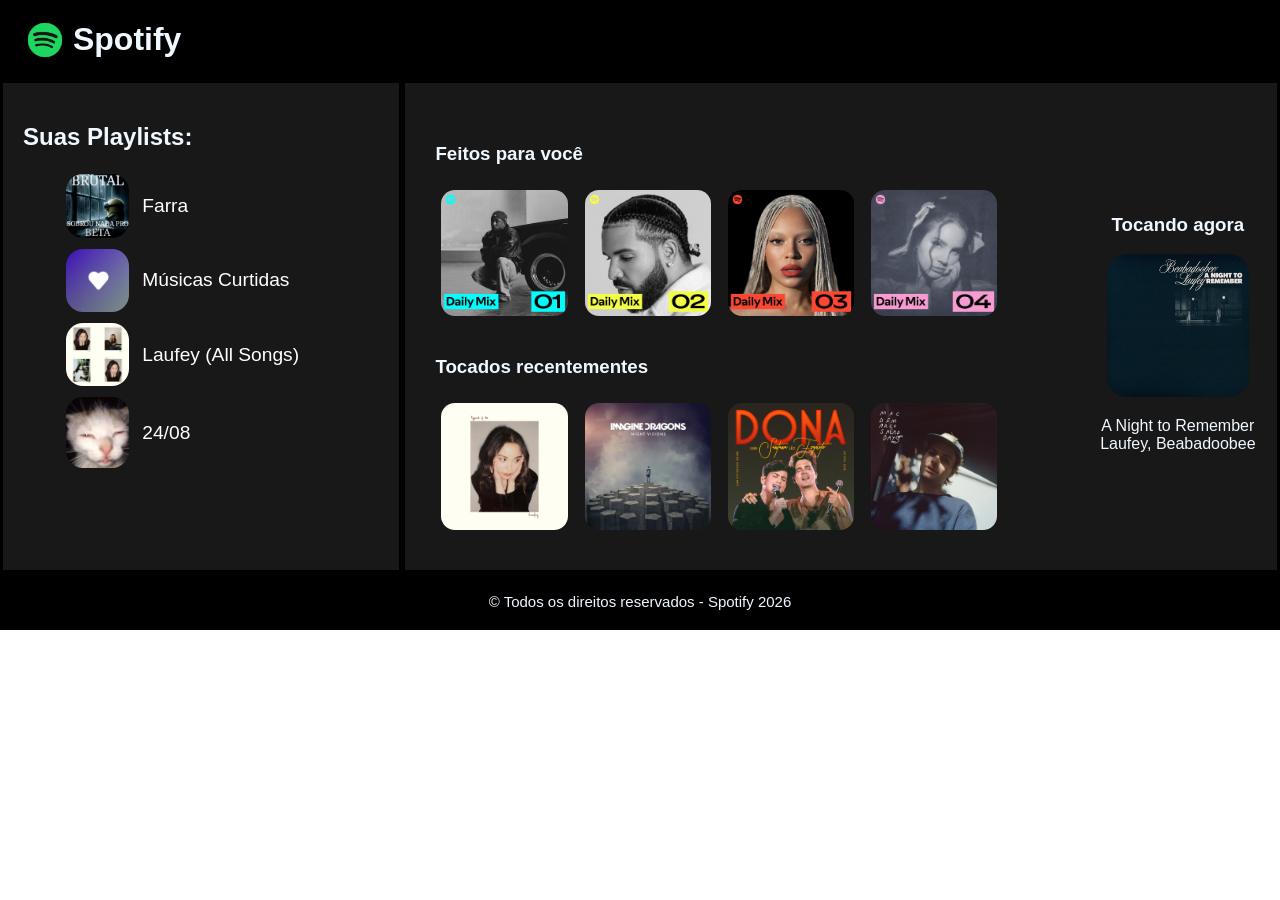
==== index.html @ 4de38b96 "Primeiro commit" ====
<!doctype html>
<html lang="pt-br">
  <head>
    <meta charset="UTF-8" />
    <meta name="viewport" content="width=device-width, initial-scale=1.0" />
    <meta
      name="description"
      content="Site para o trabalho de Programação Web, para o aprendizado de Flexbox."
    />
    <meta name="author" content="Davi Gregnanim Lepera" />
    <meta name="keywords" content="HTML, Fatec, Flexbox, Trabalho" />
    <title>Spotify</title>
    <link rel="stylesheet" href="css/styles.css" />
    <link rel="icon" href="img/spotify.png" />
  </head>
  <body>
    <div class="container">
      <header>
        <img class="spotify" src="img/spotify.png" alt="Imagem da logo do spotify">
        <h1>Spotify</h1>
      </header>

      <div class="conteudo">
        <nav>
          <h2>Suas Playlists:</h2>
          <ul>
            <li>
              <img src="img/playlist1.jpg" alt="">
              <a href="farrra.html">Farra</a>
            </li>
            <li>
              <img src="img/playlist4.jpg" alt="">
              <a href="musicascurtidas.html">Músicas Curtidas</a>
            </li>
            <li>
              <img src="img/playlist3.jpg" alt="">
              <a href="">Laufey (All Songs)</a>
            </li>
            
            <li>
              <img src="img/playlist2.jpg" alt="">
              <a href="">24/08</a>
            </li>
          </ul>
        </nav>
        <main>
          <section>
            <h3>
              Feitos para você
            </h3>
            <img src="img/dailymix01.jpg" alt="Imagem do dailymix01">
            <img src="img/dailymix02.jpg" alt="Imagem do dailymix01">
            <img src="img/dailymix03.jpg" alt="Imagem do dailymix01">
            <img src="img/dailymix04.jpg" alt="Imagem do dailymix01">
            <h3>
              Tocados recentementes
            </h3>
            <img src="img/tocadarecentemente1.jpg" alt="Imagem tocada recentemente1">
            <img src="img/tocadarecentemente2.jpg" alt="Imagem tocada recentemente2">
            <img src="img/tocadarecentemente3.jpg" alt="Imagem tocada recentemente3">
            <img src="img/tocadarecentemente4.jpg" alt="Imagem tocada recentemente4">
          </section>
          <aside>
            <h3>Tocando agora</h3>
            <img class="tocandoagora" src="img/tocandoagora.jpg" alt="Imagem tocando agora">
            <p class="tocandoagoratxt">
              A Night to Remember <br>
              Laufey, Beabadoobee
            </p>
         </aside>
        </main>
      </div>
      <footer>
        © Todos os direitos reservados - Spotify 2026
      </footer>
    </div>
  </body>
</html>
---- css/styles.css ----
body{
    margin: 0;
    font-family: Arial, Helvetica, sans-serif;
}

/* Cabeçalho */
.container{
    width: 100%;
    margin: auto;
}

    header{
        background-color: #000000;
        color:aliceblue;
        display: flex;
        align-items: center;
    }

        .spotify{
            width: 3%;
            padding-left: 2%;
        }

        h1{
            font-size: 200%;
            margin-left: 0.7%;
        }   

.conteudo{
    display: flex;
}

/* Barra de Navegação */
    nav{
        width: 30%;
        padding: 20px;
        color:aliceblue;
        background-color: #181818;
        border: 3px black solid;
    }

        h2{
            text-align: left;
        }

        ul{
        list-style: none;
        }   
            li{
                padding-bottom: 5px;
                display: flex;
                align-items: center;
                gap: 10px;
            }

                li img{
                    width: 20%;
                    height: auto;
                    border-radius: 20px;
                    padding: 3px;
                }
       
            a{
                color: white;
                text-decoration: none;
                font-size: 120%;
            }

    main{
        width: 70%;
        padding: 20px;
        background-color: #181818;
        color: aliceblue;
        align-items: center;
        border: 3px black solid;
        display: flex; /*vai permitir que o section e o aside fiquem um do lado do outro*/
    }

        section{
            padding: 10px;
            width: 80%;
        }

        section img{
            width: 20%;
            height: auto;
            padding: 6px;
            border-radius: 20px;
        }

    aside{
        width: 20%;
        background-color: #181818;
        margin-left: 20px;
        text-align: center;
    }

    .tocandoagora{
        width: 90%;
        align-items: center;
        border-radius: 20px;
    }

        h3{
            margin-top: 30px;
        }

        .tocandoagoratxt{
            text-align: center;
        }
/* Rodapé */

    footer{
        background-color:#000000;
        font-size: 15px;
        padding: 20px;
        color: aliceblue;
        text-align: center;
    }
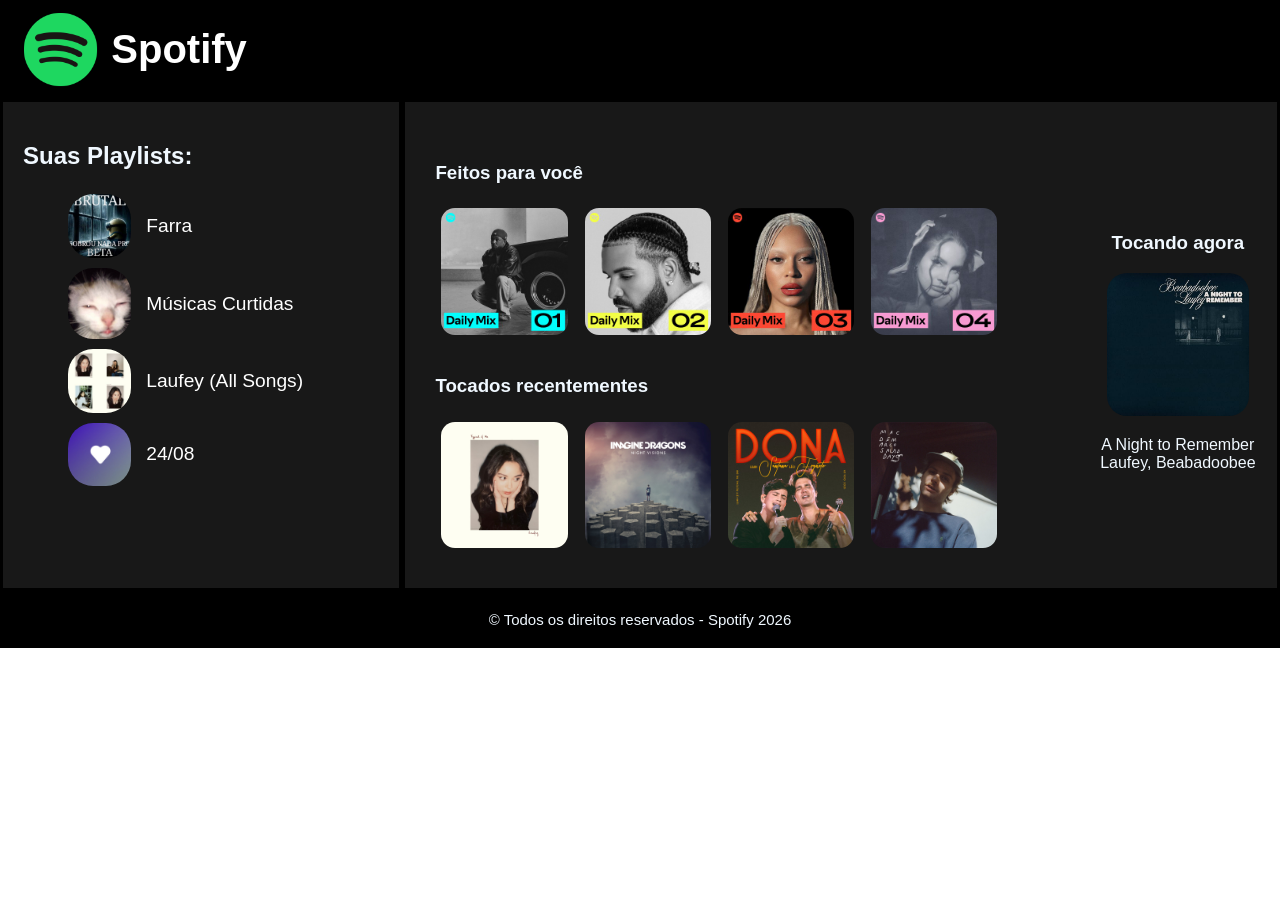
==== commit 5323df4c: "Atualização do projeto" ====
--- a/index.html
+++ b/index.html
@@ -9,37 +9,45 @@
     />
     <meta name="author" content="Davi Gregnanim Lepera" />
     <meta name="keywords" content="HTML, Fatec, Flexbox, Trabalho" />
-    <title>Spotify</title>
+    <title>Spotify - Página Principal</title>
     <link rel="stylesheet" href="css/styles.css" />
     <link rel="icon" href="img/spotify.png" />
   </head>
   <body>
     <div class="container">
       <header>
-        <img class="spotify" src="img/spotify.png" alt="Imagem da logo do spotify">
+        <a href="index.html">
+        <img src="img/spotify.png" alt="Imagem da logo do spotify">
         <h1>Spotify</h1>
+      </a>
       </header>
-
       <div class="conteudo">
         <nav>
           <h2>Suas Playlists:</h2>
           <ul>
             <li>
-              <img src="img/playlist1.jpg" alt="">
-              <a href="farrra.html">Farra</a>
+              <a href="farrra.html">
+                <img src="img/playlist1.jpg" alt="">
+                <p>Farra</p>
+              </a>
             </li>
             <li>
-              <img src="img/playlist4.jpg" alt="">
-              <a href="musicascurtidas.html">Músicas Curtidas</a>
+              <a href="musicascurtidas.html">
+                <img src="img/playlist2.jpg" alt="">
+                <p>Músicas Curtidas</p>
+              </a>
             </li>
             <li>
-              <img src="img/playlist3.jpg" alt="">
-              <a href="">Laufey (All Songs)</a>
-            </li>
-            
+              <a href="farrra.html">
+                <img src="img/playlist3.jpg" alt="">
+                <p>Laufey (All Songs)</p>
+              </a>
+            </li> 
             <li>
-              <img src="img/playlist2.jpg" alt="">
-              <a href="">24/08</a>
+              <a href="farrra.html">
+                <img src="img/playlist4.jpg" alt="">
+                <p>24/08</p>
+              </a>
             </li>
           </ul>
         </nav>
--- a/css/styles.css
+++ b/css/styles.css
@@ -16,21 +16,29 @@
         align-items: center;
     }
 
-        .spotify{
-            width: 3%;
-            padding-left: 2%;
+        header a{
+            color: white;
+            text-decoration: none;
+            display: flex;
+            align-items: center;
+        }   
+
+        header a img{
+            width: 12%;
+            padding-left: 20px;
         }
 
-        h1{
-            font-size: 200%;
-            margin-left: 0.7%;
+        header h1{
+            font-size: 40px;
+            margin-left: 5px;
         }   
+
+/* Barra de Navegação */
 
 .conteudo{
     display: flex;
 }
 
-/* Barra de Navegação */
     nav{
         width: 30%;
         padding: 20px;
@@ -39,31 +47,31 @@
         border: 3px black solid;
     }
 
-        h2{
+        nav h2{
             text-align: left;
         }
 
-        ul{
-        list-style: none;
+        nav ul{
+            list-style: none;
         }   
-            li{
-                padding-bottom: 5px;
-                display: flex;
-                align-items: center;
-                gap: 10px;
-            }
 
-                li img{
-                    width: 20%;
-                    height: auto;
-                    border-radius: 20px;
-                    padding: 3px;
-                }
-       
-            a{
+            nav a{
                 color: white;
                 text-decoration: none;
                 font-size: 120%;
+                display: flex;
+                align-items: center;
+            }
+
+            a img{
+                width: 20%;
+                height: auto;
+                border-radius: 30px;
+                padding: 5px;
+            }
+
+            a p{
+                padding-left: 10px;
             }
 
     main{
